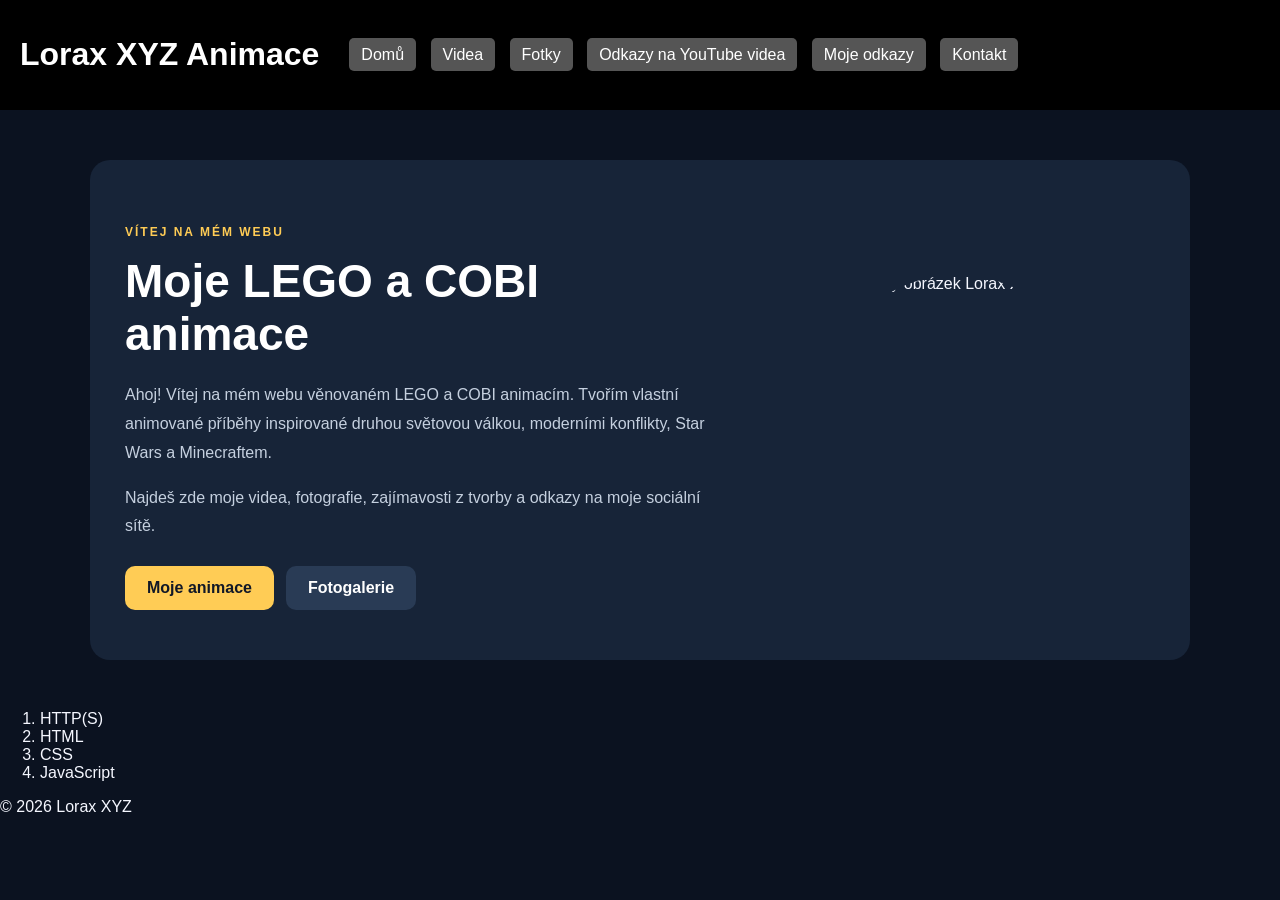
==== index.html @ f0cd62d2 "První verze modernizovaného webu WEB20" ====
<!DOCTYPE html>
<html lang="cs">

  <head>
    <link rel="stylesheet" href="style.css">
    <meta charset="UTF-8" />
    <meta name="viewport" content="width=device-width, initial-scale=1.0" />
    <meta name="description" content="Web o Lego a Cobi animacích zaměřených na historické i moderní války. Najdete zde videa, fotky a odkazy na sociální sítě.">
    <title>Moje YouTube Animace</title>

        




</head>

 

  <body class="modern-home">




<header>
    <h1>Lorax XYZ Animace</h1>
    <nav>
        <a href="index.html">Domů</a>
        <a href="videos.html">Videa</a>
        <a href="photos.html">Fotky</a>
        <a href="youtube.html">Odkazy na YouTube videa</a>
        <a href="links.html">Moje odkazy</a>
        <a href="contact.html">Kontakt</a>
    </nav>
</header>

 




<section id="home" class="home-intro">

    <div class="home-text">
        <p class="home-kicker">VÍTEJ NA MÉM WEBU</p>

        <h2>Moje LEGO a COBI animace</h2>

        <p>
            Ahoj! Vítej na mém webu věnovaném LEGO
            a COBI animacím. Tvořím vlastní animované
            příběhy inspirované druhou světovou válkou,
            moderními konflikty, Star Wars a Minecraftem.
        </p>

        <p>
            Najdeš zde moje videa, fotografie,
            zajímavosti z tvorby a odkazy
            na moje sociální sítě.
        </p>

        <div class="home-buttons">
            <a href="videos.html" class="home-btn primary">
                Moje animace
            </a>

            <a href="photos.html" class="home-btn secondary">
                Fotogalerie
            </a>
        </div>
    </div>

    <img
        src="photos/channels4_profile.jpg"
        alt="Profilový obrázek Lorax XYZ"
        class="home-photo"
    >

</section>

        


    
 

<footer>
    <ol>
      <li>HTTP(S)</li>
      <li>HTML</li>
      <li>CSS</li>
      <li>JavaScript</li>

      
    </ol>

</footer>

<p>© 2026 Lorax XYZ</p>
  </body>
</html>
---- style.css ----
header {
    background: black;
    color: white;
    display: flex;
    align-items: center;      
    padding: 15px 20px;
}

nav {
    margin-left: 20px;        
}

nav a {
    color: white;
    text-decoration: none;
    margin-left: 10px;        
    padding: 8px 12px;
    background: #555;
    border-radius: 5px;
    transition: background 0.3s;
}

nav a:hover {
    background: #777;
}

#links a {
    margin-right: 20px;   
    text-decoration: none;
    color: blue;          
}

body

{
    background-color: #cecece;
    font-family: Arial, sans-serif;
}








#contactForm input[type="text"],
#contactForm input[type="email"],
#contactForm input[type="tel"],
#contactForm select {
    width: 200px;          /* kratší políčka */
    padding: 5px;
    display: block;        /* pod sebe */
    margin-bottom: 10px;
}

#contactForm textarea {
    width: 400px;          /* větší políčko pro zprávu */
    height: 100px;
    padding: 5px;
    display: block;
    margin-bottom: 10px;
}

#contactForm button {
    padding: 8px 16px;
    background: #555;
    color: white;
    border: none;
    border-radius: 5px;
    cursor: pointer;
}

#contactForm button:hover {
    background: #777;
}

#contactForm label {
    display: block;        /* každé label nad políčkem */
    margin-top: 10px;
    font-weight: bold;
}


/* NOVÁ ÚVODNÍ STRÁNKA */

body.modern-home {
    margin: 0;
    background: #0b1220;
    color: #f5f7ff;
    font-family: Arial, sans-serif;
}

.modern-home #home {
    max-width: 1100px;
    margin: 50px auto;
    padding: 50px 35px;

    display: grid;
    grid-template-columns: 1.5fr 1fr;
    align-items: center;
    gap: 40px;

    background: #172438;
    border-radius: 20px;
    box-sizing: border-box;
}

.modern-home #home h2 {
    font-size: clamp(28px, 4vw, 46px);
    line-height: 1.15;
    margin: 10px 0 20px;
    color: #ffffff;
}

.modern-home #home p {
    line-height: 1.8;
    color: #c5d0df;
}

.modern-home #home .home-kicker {
    color: #ffcc55;
    font-weight: bold;
    letter-spacing: 2px;
    font-size: 12px;
}

.modern-home #home .home-photo {
    display: block;
    width: 100%;
    max-width: 270px;
    aspect-ratio: 1;
    object-fit: cover;
    border-radius: 50%;
    justify-self: center;
}

.modern-home #home .home-buttons {
    display: flex;
    gap: 12px;
    flex-wrap: wrap;
    margin-top: 25px;
}

.modern-home #home .home-btn {
    display: inline-block;
    padding: 13px 22px;
    border-radius: 10px;
    text-decoration: none;
    font-weight: bold;
}

.modern-home #home .primary {
    background: #ffcc55;
    color: #111827;
}

.modern-home #home .secondary {
    background: #293b55;
    color: white;
}

/* MOBILNÍ ZOBRAZENÍ */

@media (max-width: 700px) {

    .modern-home #home {
        grid-template-columns: 1fr;
        text-align: center;
        margin: 20px 12px;
        padding: 30px 20px;
    }

    .modern-home #home .home-photo {
        width: 160px;
        grid-row: 1;
    }

    .modern-home #home .home-buttons {
        justify-content: center;
    }
}
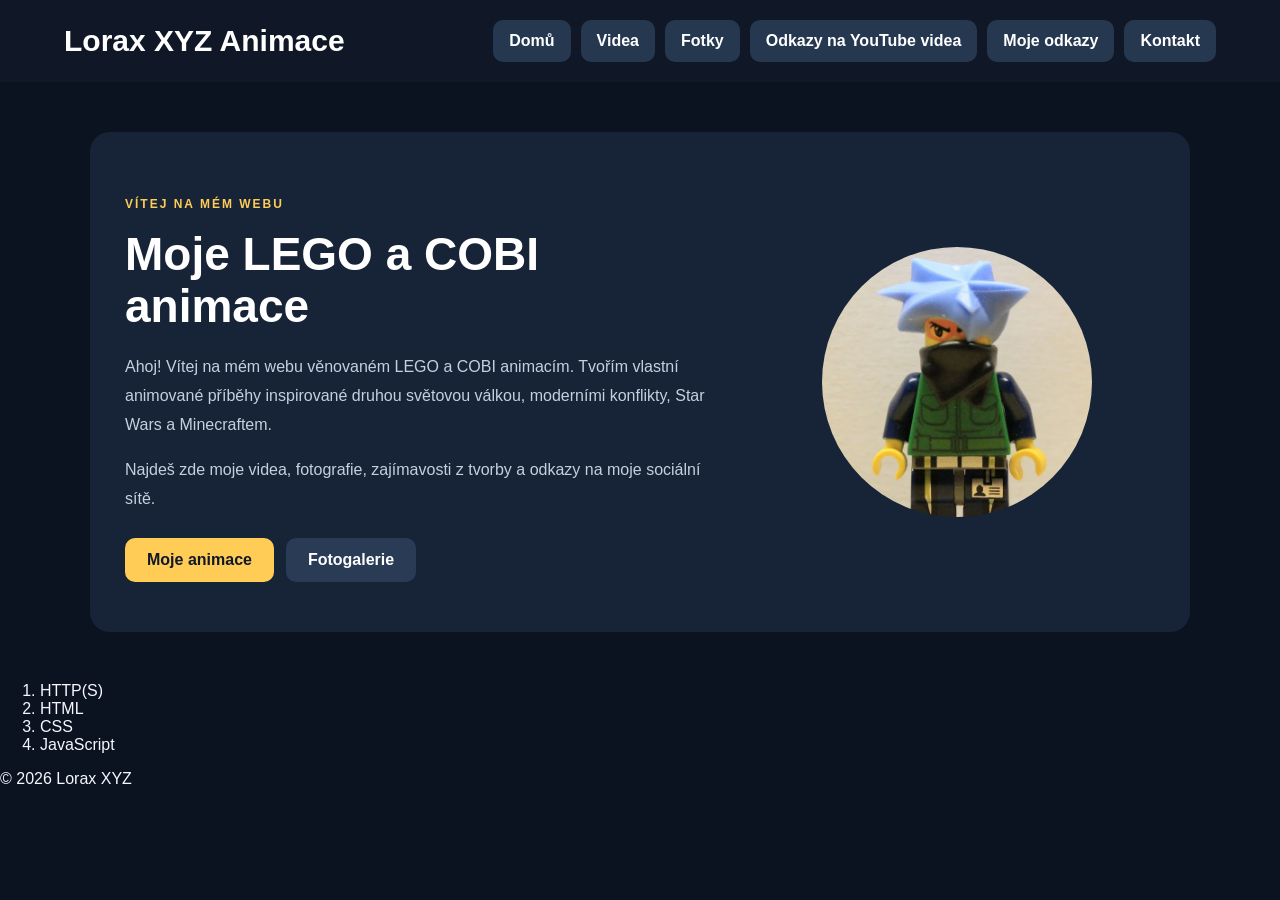
==== commit dfb06c6a: "Oprava profiloveho obrazku" ====
--- a/index.html
+++ b/index.html
@@ -71,7 +71,7 @@
     </div>
 
     <img
-        src="photos/channels4_profile.jpg"
+        src="photos_webp/channels4_profile.webp"
         alt="Profilový obrázek Lorax XYZ"
         class="home-photo"
     >
--- a/style.css
+++ b/style.css
@@ -179,4 +179,710 @@
     .modern-home #home .home-buttons {
         justify-content: center;
     }
-}+}
+
+/* MODERNI NAVIGACE WEBU */
+
+header {
+    background: #101827;
+    color: white;
+    padding: 20px 5%;
+    display: flex;
+    align-items: center;
+    justify-content: space-between;
+    flex-wrap: wrap;
+    gap: 20px;
+}
+
+header h1 {
+    margin: 0;
+    font-size: clamp(22px, 3vw, 30px);
+}
+
+header nav {
+    display: flex;
+    flex-wrap: wrap;
+    gap: 10px;
+    margin-left: 0;
+}
+
+header nav a {
+    display: inline-block;
+    margin: 0;
+    padding: 12px 16px;
+    background: #263750;
+    color: white;
+    text-decoration: none;
+    border-radius: 10px;
+    font-weight: bold;
+    transition: background 0.2s;
+}
+
+header nav a:hover {
+    background: #d5a638;
+    color: #111827;
+}
+
+header nav a:focus-visible {
+    outline: 3px solid #ffcc55;
+    outline-offset: 3px;
+}
+
+/* NAVIGACE NA MOBILU */
+
+@media (max-width: 700px) {
+    header {
+        flex-direction: column;
+        text-align: center;
+        padding: 20px 15px;
+    }
+
+    header nav {
+        justify-content: center;
+        gap: 8px;
+    }
+
+    header nav a {
+        padding: 10px 12px;
+        font-size: 14px;
+    }
+}
+
+/* VZHLED OSTATNICH STRANEK */
+
+body:not(.modern-home) {
+    margin: 0;
+    background: #0b1220;
+    color: #f5f7ff;
+    font-family: Arial, sans-serif;
+}
+
+/* Spolecny obsah stranek */
+
+.page-content {
+    max-width: 1100px;
+    margin: 0 auto;
+    padding: 40px 24px;
+    box-sizing: border-box;
+}
+
+/* Nadpisy a text */
+
+.page-content h2 {
+    font-size: clamp(28px, 4vw, 42px);
+    color: #ffcc55;
+}
+
+.page-content p {
+    color: #c5d0df;
+    line-height: 1.7;
+}
+
+/* Responzivni videa */
+
+.page-content video {
+    display: block;
+    width: 100%;
+    max-width: 720px;
+    height: auto;
+    border-radius: 14px;
+    background: #000;
+    margin-bottom: 25px;
+}
+
+@media (max-width: 700px) {
+    .page-content {
+        padding: 25px 16px;
+    }
+}
+
+
+/* MODERNI GALERIE VIDEI */
+
+.videos-intro {
+    margin-bottom: 30px;
+}
+
+.videos-label {
+    color: #ffcc55;
+    font-size: 13px;
+    font-weight: bold;
+    letter-spacing: 2px;
+}
+
+.videos-intro h2 {
+    font-size: clamp(28px, 4vw, 42px);
+    color: white;
+    margin: 12px 0;
+}
+
+.videos-intro p {
+    color: #c5d0df;
+    line-height: 1.7;
+}
+
+/* Responzivni mrizka */
+
+.video-grid {
+    display: grid;
+    grid-template-columns:
+        repeat(auto-fit, minmax(min(100%, 280px), 1fr));
+    gap: 24px;
+}
+
+/* Jednotlive karty */
+
+.video-card {
+    background: #172438;
+    border: 1px solid #293b55;
+    border-radius: 16px;
+    padding: 16px;
+    min-width: 0;
+    transition: transform 0.2s, border-color 0.2s;
+}
+
+.video-card:hover {
+    transform: translateY(-3px);
+    border-color: #ffcc55;
+}
+
+.video-card h3 {
+    color: #ffffff;
+    font-size: 18px;
+    line-height: 1.4;
+    margin: 0 0 15px;
+}
+
+/* Video uvnitr karty */
+
+.page-content .video-card video {
+    display: block;
+    width: 100%;
+    max-width: 100%;
+    aspect-ratio: 16 / 9;
+    height: auto;
+    object-fit: contain;
+    border-radius: 10px;
+    background: #000;
+    margin: 0;
+}
+
+/* Mensi obrazovky */
+
+@media (max-width: 700px) {
+    .video-grid {
+        grid-template-columns: 1fr;
+        gap: 18px;
+    }
+
+    .video-card {
+        padding: 12px;
+    }
+
+    .video-card h3 {
+        font-size: 17px;
+    }
+}
+
+
+/* MODERNÍ FOTOGALERIE */
+
+.photo-gallery {
+    display: grid;
+    grid-template-columns:
+        repeat(auto-fit, minmax(min(100%, 250px), 1fr));
+    gap: 20px;
+    align-items: start;
+}
+
+/* Nadpisy a popisky sekcí */
+
+.photo-gallery > h2,
+.photo-gallery > h3,
+.photo-gallery > p {
+    grid-column: 1 / -1;
+}
+
+.photo-gallery > h2 {
+    color: #ffffff;
+    font-size: clamp(28px, 4vw, 42px);
+    margin: 0;
+}
+
+.photo-gallery > h3 {
+    color: #ffcc55;
+    font-size: 22px;
+    margin: 25px 0 0;
+}
+
+.photo-gallery > p {
+    color: #c5d0df;
+    line-height: 1.7;
+}
+
+/* Fotografie */
+
+.photo-gallery img {
+    display: block;
+    width: 100%;
+    max-width: 100%;
+    aspect-ratio: 4 / 3;
+    object-fit: cover;
+    border-radius: 12px;
+    box-sizing: border-box;
+}
+
+/* Karty fotografií */
+
+.photo-gallery > img,
+.photo-gallery > a,
+.photo-gallery > figure {
+    min-width: 0;
+    margin: 0;
+    padding: 10px;
+    background: #172438;
+    border: 1px solid #293b55;
+    border-radius: 16px;
+    box-sizing: border-box;
+}
+
+/* Klikatelné fotografie */
+
+.photo-gallery > a {
+    display: block;
+    text-decoration: none;
+}
+
+.photo-gallery > a:hover,
+.photo-gallery > figure:hover {
+    border-color: #ffcc55;
+}
+
+/* Popisky fotografií */
+
+.photo-gallery figcaption {
+    padding: 12px 5px 4px;
+    color: #ffffff;
+    font-size: 15px;
+}
+
+/* MOBILNÍ ZOBRAZENÍ */
+
+@media (max-width: 700px) {
+
+    .photo-gallery {
+        grid-template-columns: 1fr;
+        gap: 15px;
+    }
+
+    .photo-gallery > h2 {
+        font-size: 28px;
+    }
+
+    .photo-gallery > h3 {
+        font-size: 20px;
+    }
+}
+
+
+/* ZVĚTŠOVÁNÍ FOTOGRAFIÍ */
+
+.photo-gallery img {
+    cursor: zoom-in;
+}
+
+.photo-lightbox {
+    background: #0b1220;
+    border: 1px solid #293b55;
+    border-radius: 16px;
+    padding: 15px;
+    max-width: 95vw;
+    max-height: 95vh;
+    color: white;
+}
+
+.photo-lightbox::backdrop {
+    background: rgba(0, 0, 0, 0.9);
+}
+
+.photo-lightbox img {
+    display: block;
+    max-width: 100%;
+    max-height: 80vh;
+    width: auto;
+    height: auto;
+    object-fit: contain;
+    border-radius: 8px;
+}
+
+#close-lightbox {
+    display: block;
+    margin: 0 0 12px auto;
+    padding: 8px 13px;
+    background: #293b55;
+    color: white;
+    border: none;
+    border-radius: 8px;
+    cursor: pointer;
+    font-size: 20px;
+}
+
+
+/* MODERNÍ KONTAKTNÍ STRÁNKA */
+
+.contact-page {
+    max-width: 760px;
+    margin: 0 auto;
+    padding: 50px 24px;
+    box-sizing: border-box;
+}
+
+.contact-intro {
+    margin-bottom: 30px;
+}
+
+.contact-kicker {
+    color: #ffcc55;
+    font-size: 13px;
+    font-weight: bold;
+    letter-spacing: 2px;
+}
+
+.contact-intro h2 {
+    color: white;
+    font-size: clamp(28px, 4vw, 42px);
+    margin: 12px 0;
+}
+
+.contact-intro p {
+    color: #c5d0df;
+    line-height: 1.7;
+}
+
+/* KONTAKTNÍ FORMULÁŘ */
+
+#contactForm {
+    background: #172438;
+    border: 1px solid #293b55;
+    border-radius: 18px;
+    padding: 30px;
+
+    display: flex;
+    flex-direction: column;
+    gap: 12px;
+}
+
+#contactForm label {
+    display: block;
+    color: #ffffff;
+    font-size: 15px;
+    font-weight: bold;
+    margin-top: 8px;
+}
+
+#contactForm input,
+#contactForm select,
+#contactForm textarea {
+    display: block;
+    width: 100%;
+    max-width: 100%;
+    box-sizing: border-box;
+
+    padding: 13px;
+    background: #0b1220;
+    color: white;
+
+    border: 1px solid #40516c;
+    border-radius: 10px;
+    font: inherit;
+}
+
+#contactForm textarea {
+    min-height: 150px;
+    resize: vertical;
+}
+
+#contactForm input:focus,
+#contactForm select:focus,
+#contactForm textarea:focus {
+    outline: 2px solid #ffcc55;
+    outline-offset: 2px;
+}
+
+/* TLAČÍTKO */
+
+#contactForm button {
+    padding: 14px 24px;
+    background: #ffcc55;
+    color: #111827;
+
+    border: none;
+    border-radius: 10px;
+    font-weight: bold;
+    font-size: 16px;
+    cursor: pointer;
+    margin-top: 15px;
+}
+
+#contactForm button:hover {
+    background: #f5b938;
+}
+
+/* MOBILNÍ ZOBRAZENÍ */
+
+@media (max-width: 700px) {
+    .contact-page {
+        padding: 25px 16px;
+    }
+
+    #contactForm {
+        padding: 20px;
+    }
+}
+
+
+/* SJEDNOCENÍ ŠÍŘKY KONTAKTNÍCH POLÍ */
+
+#contactForm input[type="text"],
+#contactForm input[type="email"],
+#contactForm input[type="tel"] {
+    width: 100%;
+    max-width: 100%;
+    box-sizing: border-box;
+}
+
+
+/* MODERNÍ STRÁNKA MOJE ODKAZY */
+
+.links-page {
+    max-width: 1100px;
+    margin: 0 auto;
+    padding: 50px 24px;
+    box-sizing: border-box;
+}
+
+.links-page h1 {
+    color: #ffffff;
+    font-size: clamp(28px, 4vw, 42px);
+    margin-bottom: 15px;
+}
+
+.links-intro {
+    color: #c5d0df;
+    font-size: 16px;
+    line-height: 1.7;
+    margin-bottom: 35px;
+}
+
+/* ROZLOŽENÍ KARET */
+
+.links-grid {
+    display: grid;
+    grid-template-columns:
+        repeat(auto-fit, minmax(min(100%, 260px), 1fr));
+    gap: 22px;
+}
+
+/* JEDNOTLIVÉ KARTY */
+
+.link-card {
+    background: #172438;
+    border: 1px solid #293b55;
+    border-radius: 16px;
+    padding: 25px;
+    min-width: 0;
+    transition: transform 0.2s, border-color 0.2s;
+}
+
+.link-card:hover {
+    transform: translateY(-4px);
+    border-color: #ffcc55;
+}
+
+.link-card p {
+    color: #ffffff;
+    font-size: 19px;
+    font-weight: bold;
+    margin: 0 0 20px;
+    overflow-wrap: anywhere;
+}
+
+/* KLIKATELNÉ ODKAZY */
+
+.link-card a {
+    display: inline-block;
+    background: #ffcc55;
+    color: #111827;
+    padding: 12px 22px;
+    border-radius: 10px;
+    text-decoration: none;
+    font-weight: bold;
+    transition: background 0.2s;
+}
+
+.link-card a:hover {
+    background: #f5b938;
+}
+
+.link-card a:focus-visible {
+    outline: 3px solid white;
+    outline-offset: 3px;
+}
+
+/* MOBILNÍ VERZE */
+
+@media (max-width: 700px) {
+    .links-page {
+        padding: 25px 16px;
+    }
+
+    .links-grid {
+        grid-template-columns: 1fr;
+        gap: 15px;
+    }
+
+    .link-card {
+        padding: 20px;
+    }
+}
+
+
+/* MODERNÍ YOUTUBE GALERIE */
+
+.youtube-page {
+    max-width: 1100px;
+    margin: 0 auto;
+    padding: 50px 24px;
+    box-sizing: border-box;
+
+    display: grid;
+    grid-template-columns: repeat(
+        auto-fit,
+        minmax(min(100%, 250px), 1fr)
+    );
+    gap: 18px;
+}
+
+/* NADPIS A ÚVOD */
+
+.youtube-page > h1,
+.youtube-page > h2,
+.youtube-intro {
+    grid-column: 1 / -1;
+}
+
+.youtube-page h1 {
+    color: #ffffff;
+    font-size: clamp(28px, 4vw, 42px);
+    margin: 0;
+}
+
+.youtube-page h2 {
+    color: #ffcc55;
+    margin-top: 35px;
+}
+
+.youtube-intro {
+    color: #c5d0df;
+    line-height: 1.7;
+    margin: 0 0 15px;
+}
+
+/* SKRYTÍ OPAKOVANÝCH INSTRUKCÍ */
+
+.youtube-page > p:not(.youtube-intro) {
+    display: none;
+}
+
+/* KARTY S YOUTUBE ODKAZY */
+
+.youtube-page > a {
+    display: flex;
+    align-items: center;
+    gap: 14px;
+
+    min-width: 0;
+    min-height: 90px;
+    padding: 20px;
+
+    background: #172438;
+    border: 1px solid #293b55;
+    border-radius: 16px;
+
+    color: #ffffff;
+    text-decoration: none;
+    font-weight: bold;
+    line-height: 1.5;
+    overflow-wrap: anywhere;
+
+    transition: transform 0.2s,
+                border-color 0.2s;
+}
+
+/* IKONA PŘEHRÁVÁNÍ */
+
+.youtube-page > a::before {
+    content: "▶";
+    flex-shrink: 0;
+    color: #ffcc55;
+    font-size: 24px;
+}
+
+.youtube-page > a:hover {
+    transform: translateY(-4px);
+    border-color: #ffcc55;
+}
+
+.youtube-page > a:focus-visible {
+    outline: 3px solid #ffcc55;
+    outline-offset: 3px;
+}
+
+/* TABULKA ANIMACÍ */
+
+.youtube-table-scroll {
+    grid-column: 1 / -1;
+    min-width: 0;
+    width: 100%;
+    overflow-x: auto;
+    border-radius: 14px;
+}
+
+.youtube-page table {
+    width: 100%;
+    min-width: 620px;
+    border-collapse: collapse;
+    background: #172438;
+    color: #ffffff;
+}
+
+.youtube-page th,
+.youtube-page td {
+    border: 1px solid #40516c !important;
+    padding: 12px !important;
+    text-align: left;
+}
+
+.youtube-page th {
+    background: #263750;
+    color: #ffcc55;
+}
+
+.youtube-page tr:nth-child(even) td {
+    background: #1e2d43;
+}
+
+/* MOBILNÍ ZOBRAZENÍ */
+
+@media (max-width: 700px) {
+    .youtube-page {
+        grid-template-columns: 1fr;
+        padding: 25px 16px;
+        gap: 15px;
+    }
+
+    .youtube-page > a {
+        padding: 16px;
+        min-height: 75px;
+    }
+}
